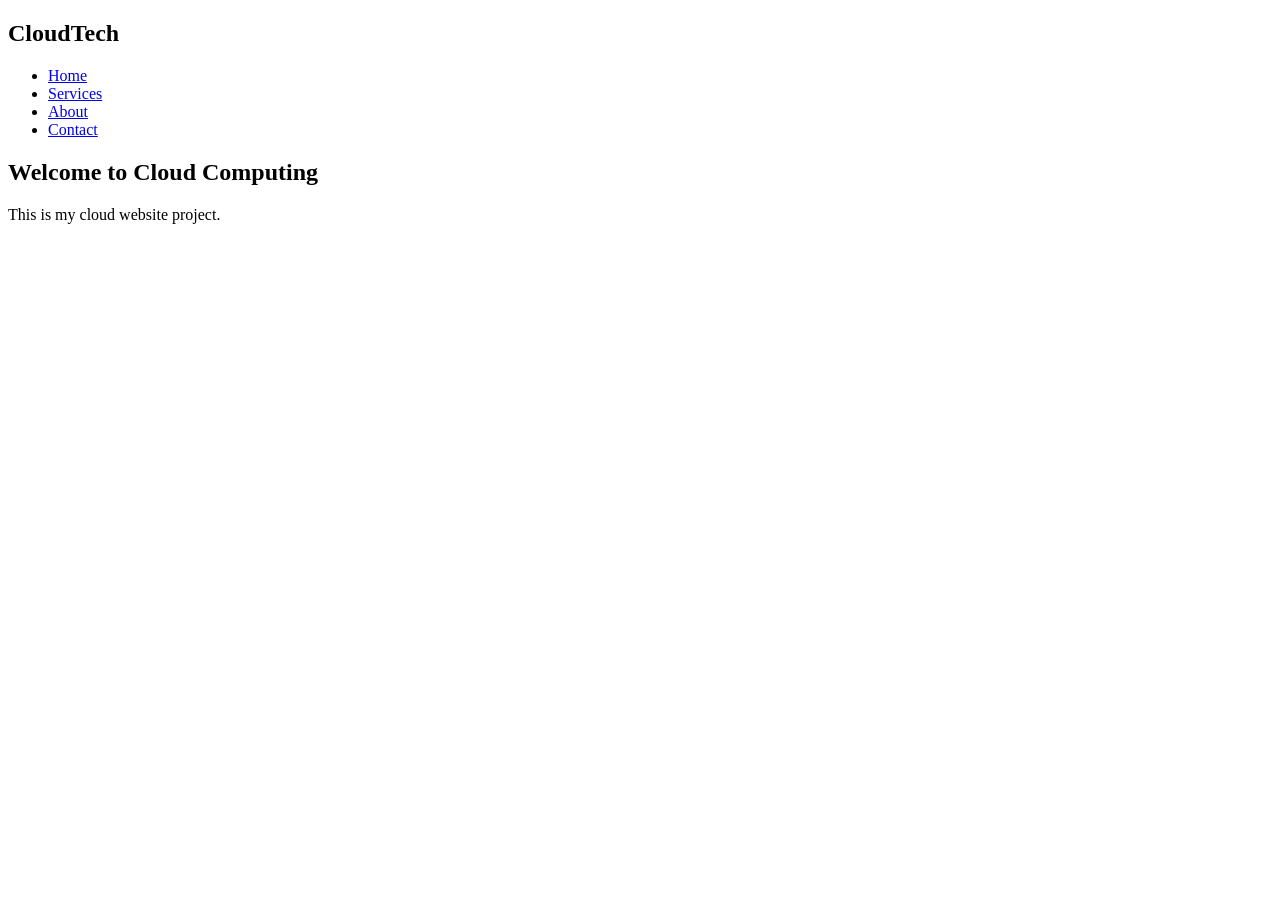
==== index.html @ c1196ec4 "Added homepage" ====
<!DOCTYPE html>
<html>
<head>
    <title>Cloud Website</title>
    <link rel="stylesheet" href="style.css">
</head>

<body>

<nav>
    <h1>CloudTech</h1>

    <ul>
        <li><a href="index.html">Home</a></li>
        <li><a href="services.html">Services</a></li>
        <li><a href="about.html">About</a></li>
        <li><a href="contact.html">Contact</a></li>
    </ul>
</nav>

<h2>Welcome to Cloud Computing</h2>

<p>This is my cloud website project.</p>

</body>
</html>
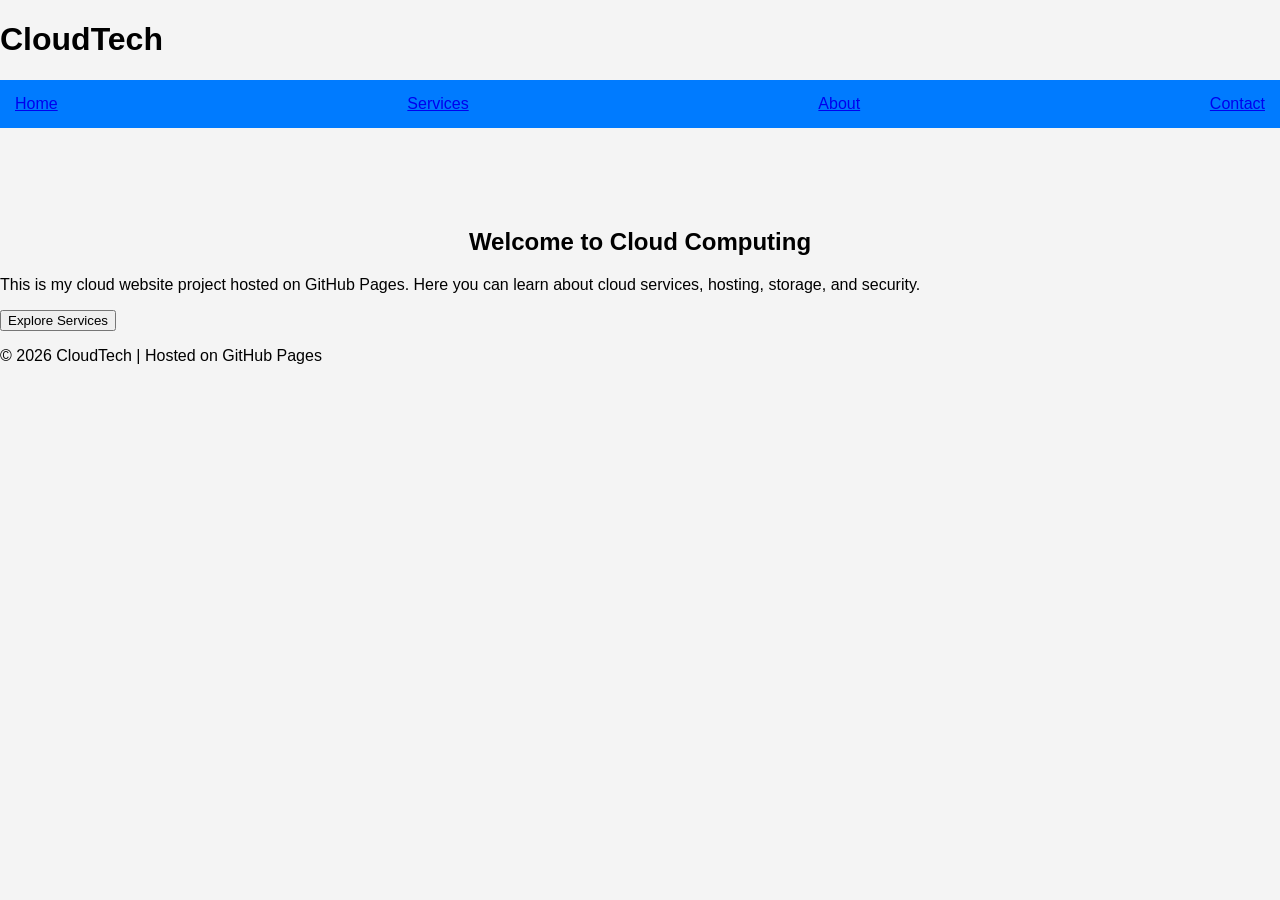
==== commit 533d2c97: "Refactor HTML structure and update navigation" ====
--- a/index.html
+++ b/index.html
@@ -7,20 +7,30 @@
 
 <body>
 
-<nav>
-    <h1>CloudTech</h1>
+<header>
+  <h1>CloudTech</h1>
 
-    <ul>
-        <li><a href="index.html">Home</a></li>
-        <li><a href="services.html">Services</a></li>
-        <li><a href="about.html">About</a></li>
-        <li><a href="contact.html">Contact</a></li>
-    </ul>
-</nav>
+  <nav>
+    <a href="index.html">Home</a>
+    <a href="services.html">Services</a>
+    <a href="about.html">About</a>
+    <a href="contact.html">Contact</a>
+  </nav>
+</header>
 
-<h2>Welcome to Cloud Computing</h2>
+<section class="hero">
+  <h2>Welcome to Cloud Computing</h2>
+  <p>
+    This is my cloud website project hosted on GitHub Pages.
+    Here you can learn about cloud services, hosting, storage, and security.
+  </p>
 
-<p>This is my cloud website project.</p>
+  <button onclick="window.location.href='services.html'">Explore Services</button>
+</section>
+
+<footer>
+  <p>© 2026 CloudTech | Hosted on GitHub Pages</p>
+</footer>
 
 </body>
 </html>
--- a/style.css
+++ b/style.css
@@ -0,0 +1,33 @@
+body{
+    margin:0;
+    font-family:Arial;
+    background:#f4f4f4;
+}
+
+nav{
+    background:#007bff;
+    padding:15px;
+    display:flex;
+    justify-content:space-between;
+    align-items:center;
+}
+
+nav h1{
+    color:white;
+}
+
+nav ul{
+    list-style:none;
+    display:flex;
+    gap:20px;
+}
+
+nav ul li a{
+    color:white;
+    text-decoration:none;
+}
+
+h2{
+    text-align:center;
+    margin-top:100px;
+}
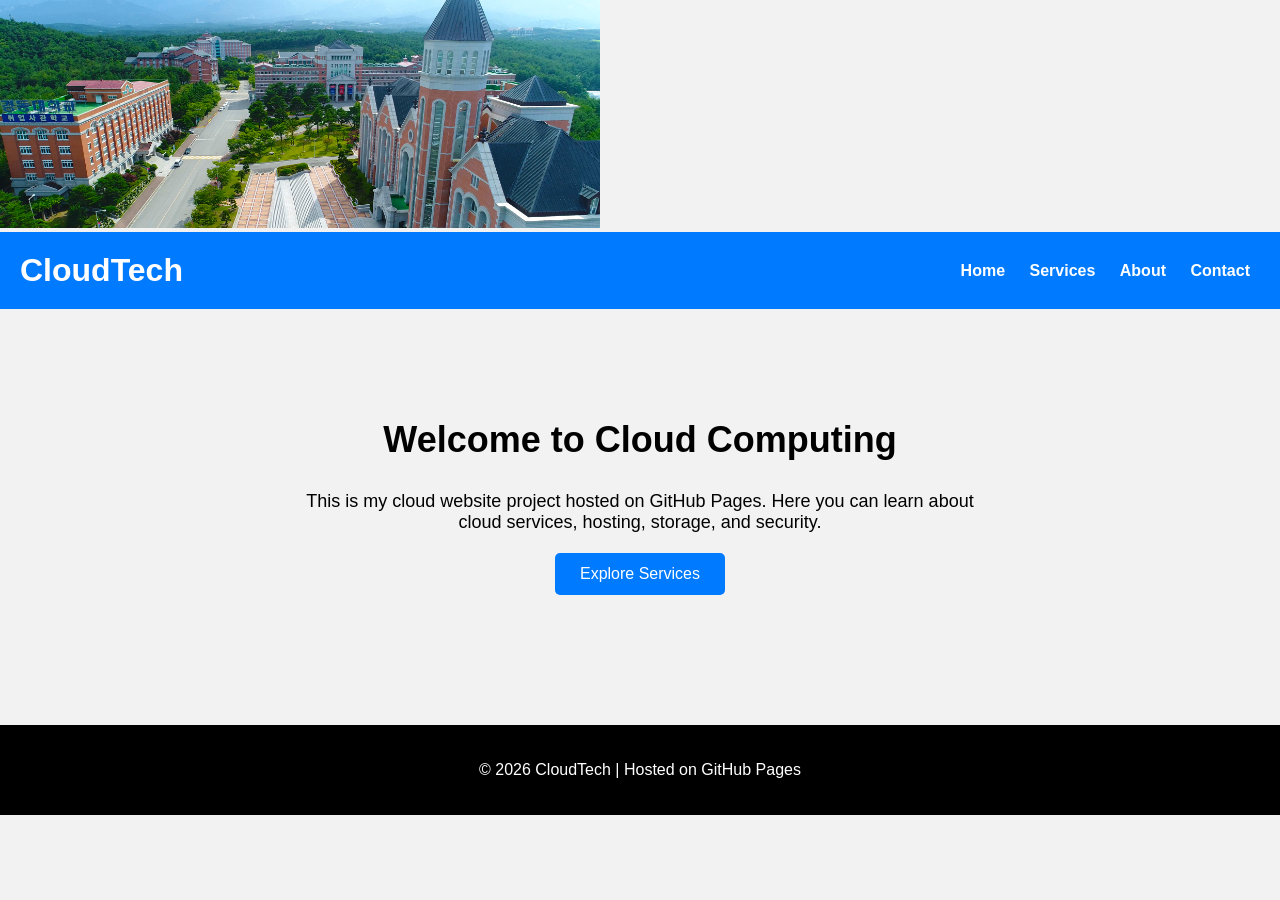
==== commit f4ad6f4c: "index.html" ====
--- a/index.html
+++ b/index.html
@@ -6,7 +6,7 @@
 </head>
 
 <body>
-
+<img src="kdu.png" alt="My University" width="600">
 <header>
   <h1>CloudTech</h1>
 
--- a/style.css
+++ b/style.css
@@ -1,33 +1,83 @@
 body{
-    margin:0;
-    font-family:Arial;
-    background:#f4f4f4;
+  margin: 0;
+  padding: 0;
+  font-family: Arial;
+  background-color: #f2f2f2;
 }
 
-nav{
-    background:#007bff;
-    padding:15px;
-    display:flex;
-    justify-content:space-between;
-    align-items:center;
+header{
+  background: #007bff;
+  color: white;
+  padding: 20px;
+  display: flex;
+  justify-content: space-between;
+  align-items: center;
 }
 
-nav h1{
-    color:white;
+header h1{
+  margin: 0;
+  font-size: 32px;
 }
 
-nav ul{
-    list-style:none;
-    display:flex;
-    gap:20px;
+nav a{
+  color: white;
+  margin: 10px;
+  text-decoration: none;
+  font-weight: bold;
 }
 
-nav ul li a{
-    color:white;
-    text-decoration:none;
+nav a:hover{
+  text-decoration: underline;
 }
 
-h2{
-    text-align:center;
-    margin-top:100px;
+.hero{
+  text-align: center;
+  padding: 80px 20px;
 }
+
+.hero h2{
+  font-size: 36px;
+}
+
+.hero p{
+  font-size: 18px;
+  max-width: 700px;
+  margin: auto;
+}
+
+button{
+  margin-top: 20px;
+  padding: 12px 25px;
+  border: none;
+  background: #007bff;
+  color: white;
+  font-size: 16px;
+  border-radius: 5px;
+  cursor: pointer;
+}
+
+button:hover{
+  background: #0056b3;
+}
+
+.content{
+  padding: 50px;
+  text-align: center;
+}
+
+.card{
+  background: white;
+  padding: 20px;
+  margin: 20px auto;
+  max-width: 600px;
+  border-radius: 10px;
+  box-shadow: 0px 0px 10px rgba(0,0,0,0.2);
+}
+
+footer{
+  text-align: center;
+  padding: 20px;
+  background: black;
+  color: white;
+  margin-top: 50px;
+}
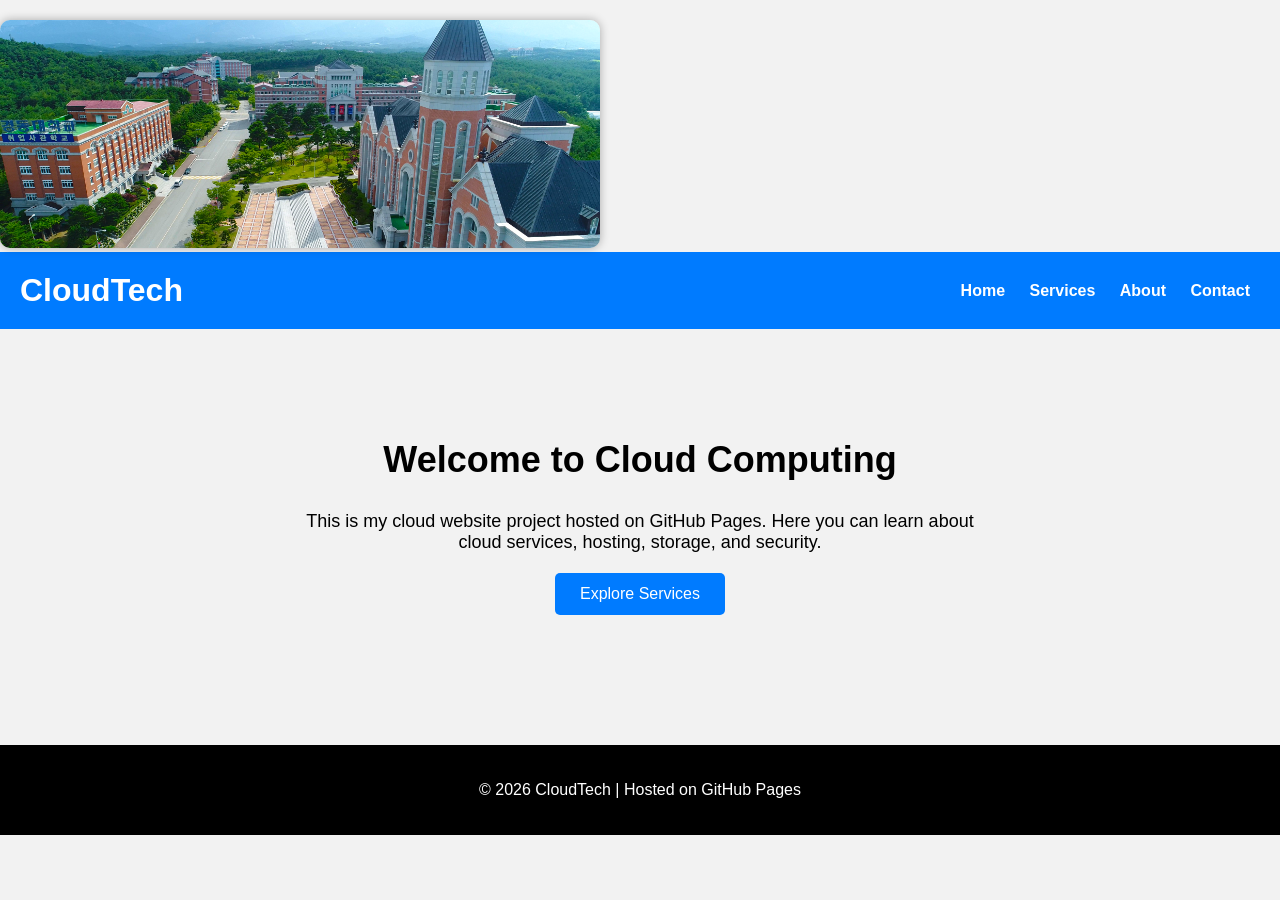
==== commit cc064d90: "index.html" ====
--- a/index.html
+++ b/index.html
@@ -7,6 +7,7 @@
 
 <body>
 <img src="kdu.png" alt="My University" width="600">
+    <div class="banner"></div>
 <header>
   <h1>CloudTech</h1>
 
--- a/style.css
+++ b/style.css
@@ -3,6 +3,11 @@
   padding: 0;
   font-family: Arial;
   background-color: #f2f2f2;
+}
+img{
+  margin-top: 20px;
+  border-radius: 10px;
+  box-shadow: 0px 0px 10px rgba(0,0,0,0.3);
 }
 
 header{
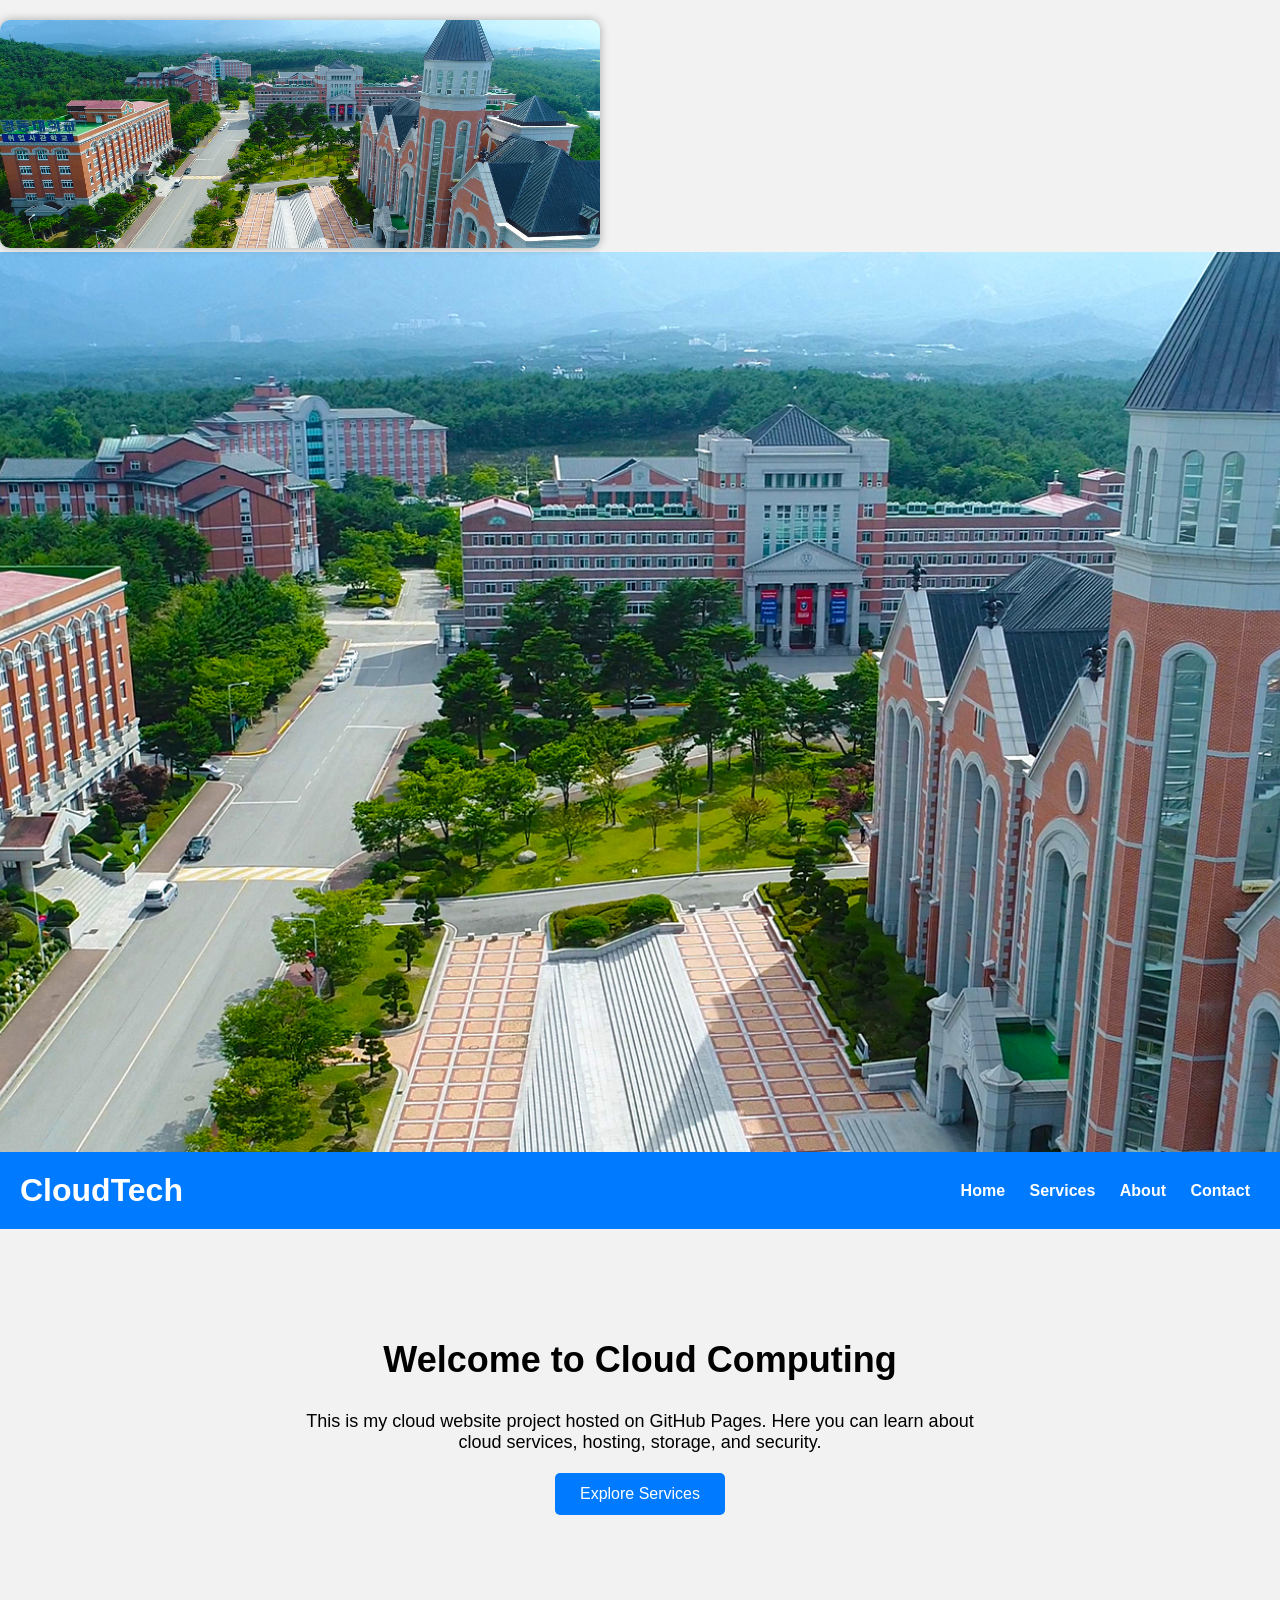
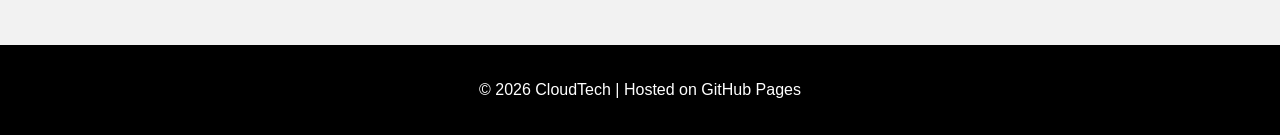
==== commit cdcd6f76: "Fix banner div formatting in index.html" ====
--- a/index.html
+++ b/index.html
@@ -7,7 +7,7 @@
 
 <body>
 <img src="kdu.png" alt="My University" width="600">
-    <div class="banner"></div>
+ <div class="banner"></div>
 <header>
   <h1>CloudTech</h1>
 
--- a/style.css
+++ b/style.css
@@ -8,6 +8,14 @@
   margin-top: 20px;
   border-radius: 10px;
   box-shadow: 0px 0px 10px rgba(0,0,0,0.3);
+}
+.banner{
+  width: 100%;
+  height: 100vh;   /* FULL SCREEN HEIGHT */
+  background-image: url("kdu.png");
+  background-size: cover;
+  background-position: center;
+  background-repeat: no-repeat;
 }
 
 header{
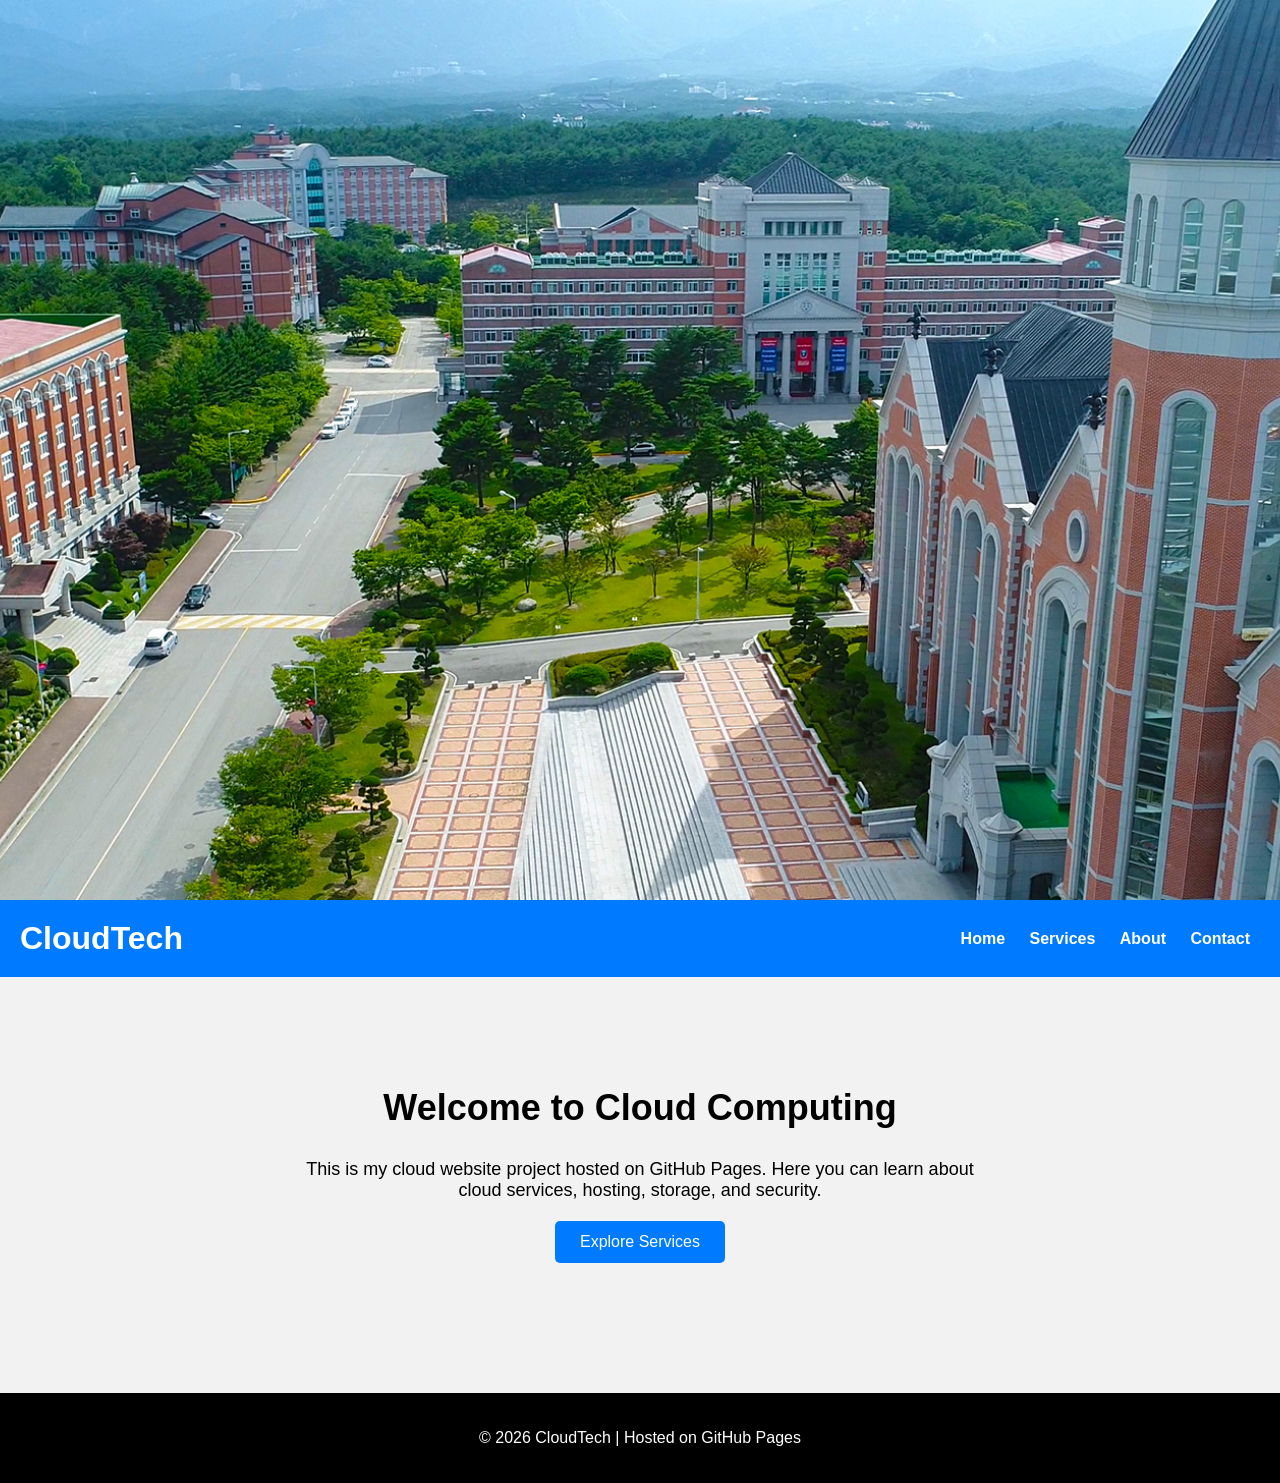
==== commit f3a0221d: "Remove image tag from index.html" ====
--- a/index.html
+++ b/index.html
@@ -6,7 +6,6 @@
 </head>
 
 <body>
-<img src="kdu.png" alt="My University" width="600">
  <div class="banner"></div>
 <header>
   <h1>CloudTech</h1>
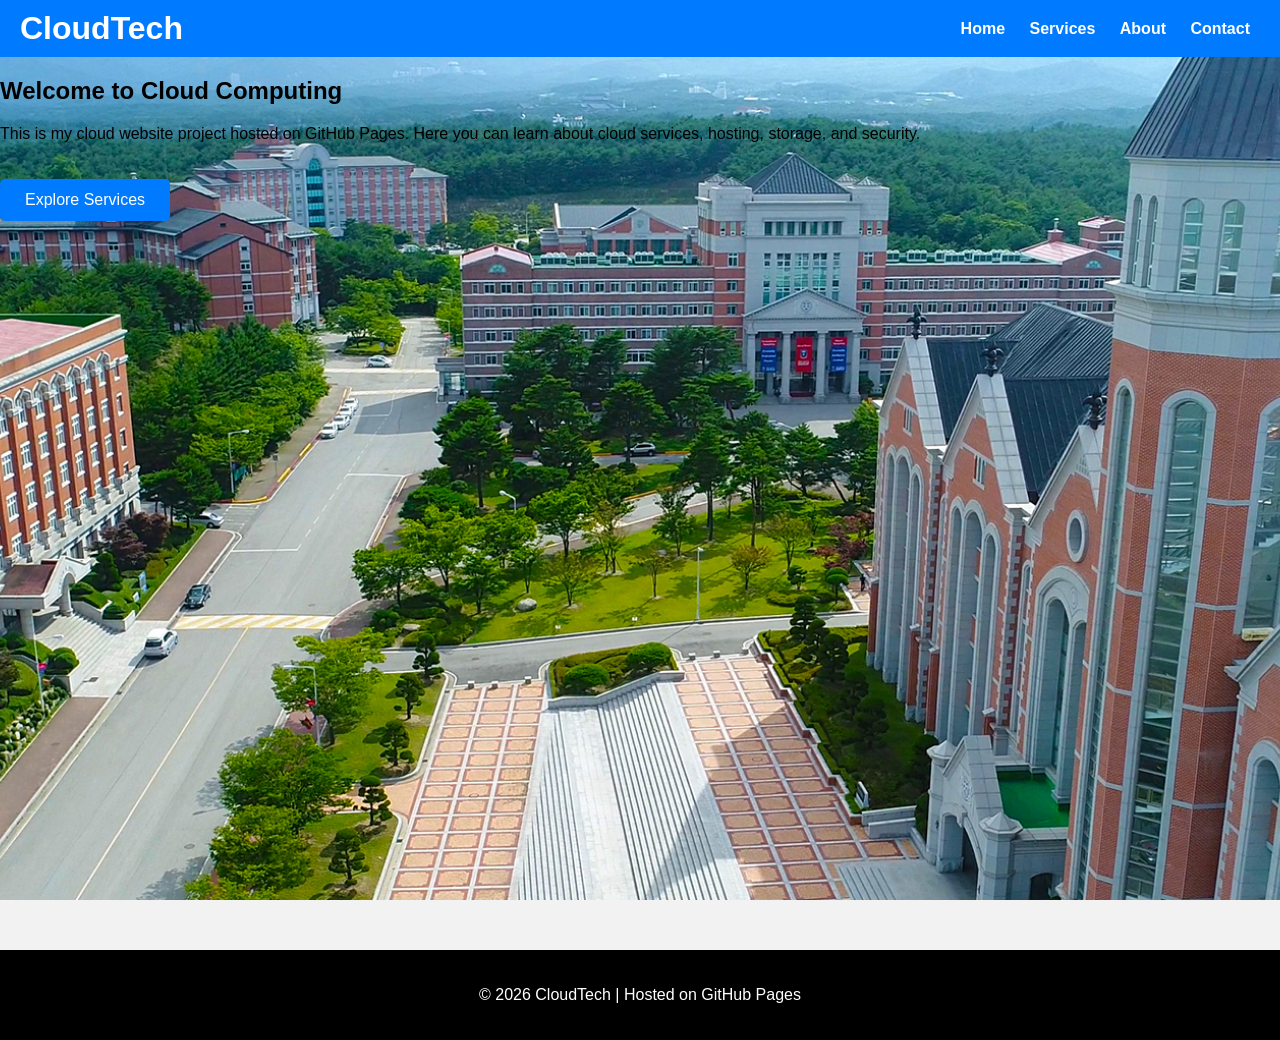
==== commit 952b27fb: "Update index.html" ====
--- a/index.html
+++ b/index.html
@@ -6,27 +6,28 @@
 </head>
 
 <body>
- <div class="banner"></div>
-<header>
-  <h1>CloudTech</h1>
+<div class="banner">
+  <header>
+    <h1>CloudTech</h1>
 
-  <nav>
-    <a href="index.html">Home</a>
-    <a href="services.html">Services</a>
-    <a href="about.html">About</a>
-    <a href="contact.html">Contact</a>
-  </nav>
-</header>
+    <nav>
+      <a href="index.html">Home</a>
+      <a href="services.html">Services</a>
+      <a href="about.html">About</a>
+      <a href="contact.html">Contact</a>
+    </nav>
+  </header>
 
-<section class="hero">
-  <h2>Welcome to Cloud Computing</h2>
-  <p>
-    This is my cloud website project hosted on GitHub Pages.
-    Here you can learn about cloud services, hosting, storage, and security.
-  </p>
+  <div class="banner-text">
+    <h2>Welcome to Cloud Computing</h2>
+    <p>
+      This is my cloud website project hosted on GitHub Pages.
+      Here you can learn about cloud services, hosting, storage, and security.
+    </p>
 
-  <button onclick="window.location.href='services.html'">Explore Services</button>
-</section>
+    <button onclick="window.location.href='services.html'">Explore Services</button>
+  </div>
+</div>
 
 <footer>
   <p>© 2026 CloudTech | Hosted on GitHub Pages</p>
--- a/style.css
+++ b/style.css
@@ -4,29 +4,23 @@
   font-family: Arial;
   background-color: #f2f2f2;
 }
-img{
-  margin-top: 20px;
-  border-radius: 10px;
-  box-shadow: 0px 0px 10px rgba(0,0,0,0.3);
-}
 .banner{
-  width: 100%;
-  height: 100vh;   /* FULL SCREEN HEIGHT */
+  width: 100vw;
+  height: 100vh;
   background-image: url("kdu.png");
   background-size: cover;
   background-position: center;
   background-repeat: no-repeat;
+  display: block;
 }
-
 header{
   background: #007bff;
   color: white;
-  padding: 20px;
+  padding: 10px 20px;
   display: flex;
   justify-content: space-between;
   align-items: center;
 }
-
 header h1{
   margin: 0;
   font-size: 32px;
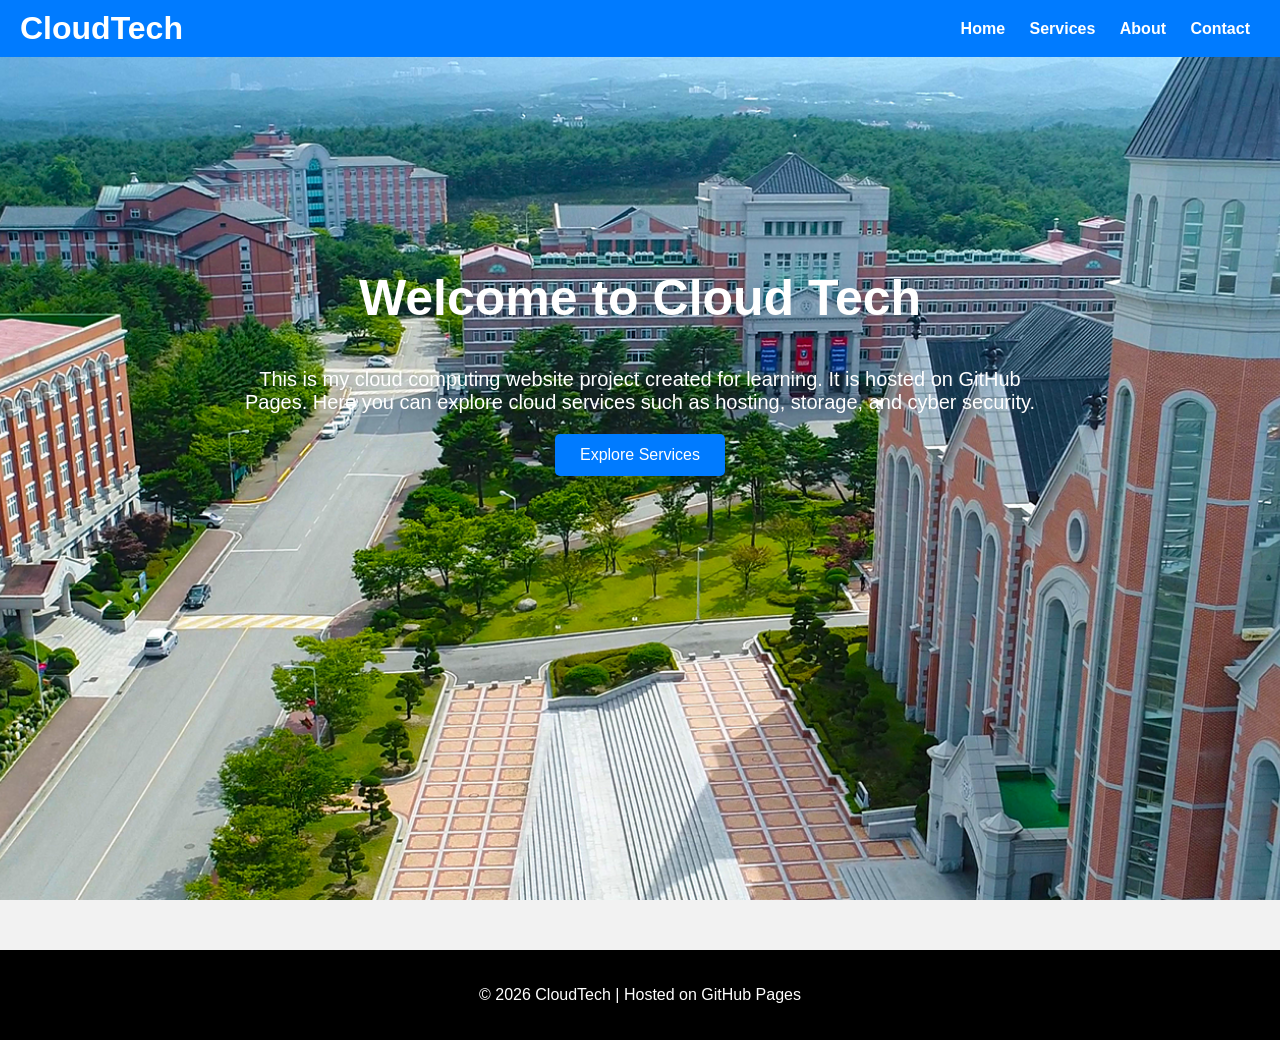
==== commit 593741c4: "Update index.html" ====
--- a/index.html
+++ b/index.html
@@ -19,10 +19,12 @@
   </header>
 
   <div class="banner-text">
-    <h2>Welcome to Cloud Computing</h2>
+    <h2>Welcome to Cloud Tech</h2>
     <p>
-      This is my cloud website project hosted on GitHub Pages.
-      Here you can learn about cloud services, hosting, storage, and security.
+  This is my cloud computing website project created for learning.
+  It is hosted on GitHub Pages. Here you can explore cloud services such as hosting,
+  storage, and cyber security.
+
     </p>
 
     <button onclick="window.location.href='services.html'">Explore Services</button>
--- a/style.css
+++ b/style.css
@@ -11,7 +11,31 @@
   background-size: cover;
   background-position: center;
   background-repeat: no-repeat;
-  display: block;
+  position: relative;
+}
+header{
+  background: rgba(0, 123, 255, 0.8);
+  color: white;
+  padding: 15px 20px;
+  display: flex;
+  justify-content: space-between;
+  align-items: center;
+}
+.banner-text{
+  color: white;
+  text-align: center;
+  margin-top: 150px;
+  padding: 20px;
+}
+
+.banner-text h2{
+  font-size: 50px;
+}
+
+.banner-text p{
+  font-size: 20px;
+  max-width: 800px;
+  margin: auto;
 }
 header{
   background: #007bff;
